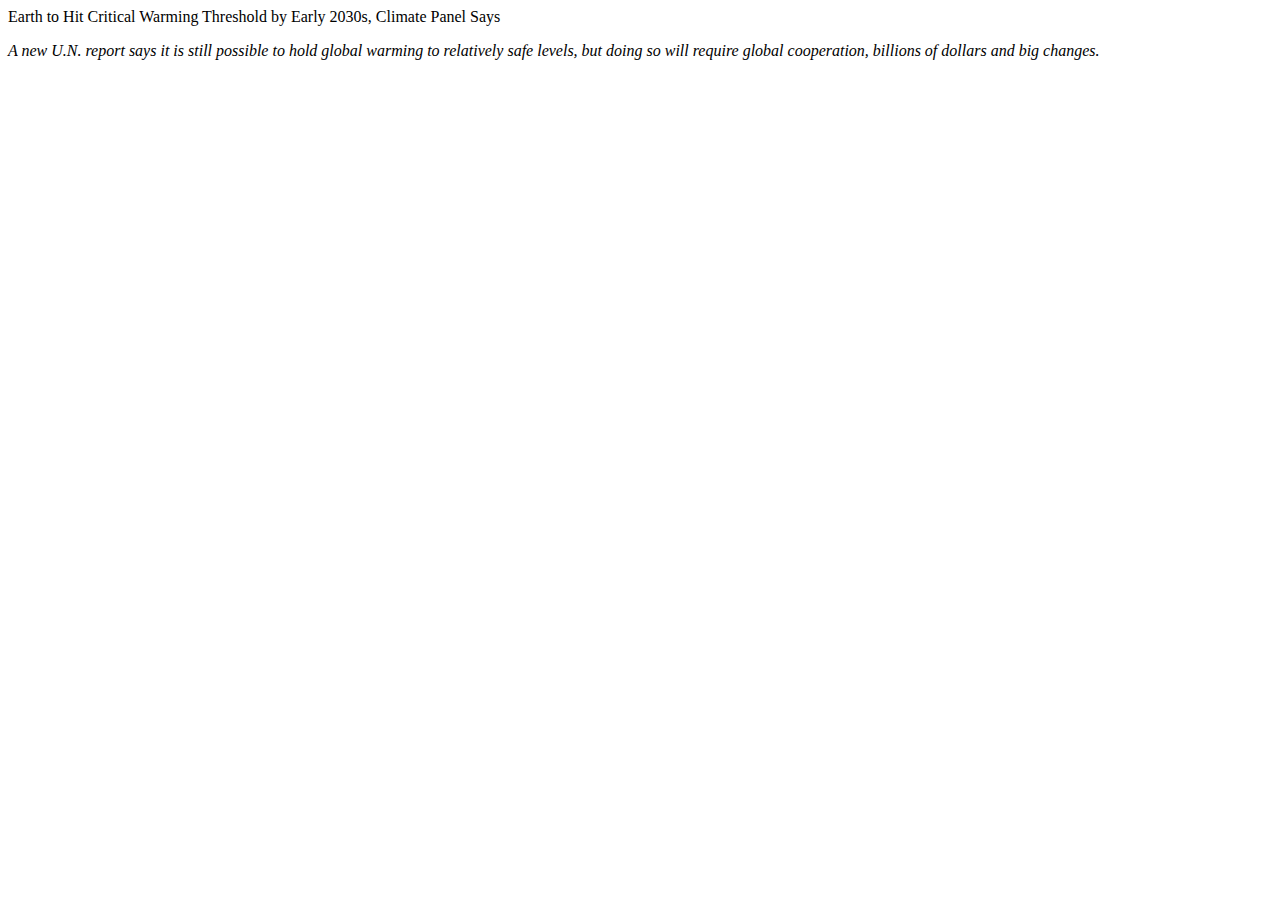
==== assignment8.html @ b074bdc4 "Add files via upload" ====
<html>
    <head>
        <title1 style="font-family:'Times New Roman'">Earth to Hit Critical Warming 
        Threshold by Early 2030s, Climate Panel Says</title1>
        <p></p>
        <meta charset="UF-8">
        <p><i>A new U.N. report says it is still possible to hold global warming
            to relatively safe levels, but doing so will require global cooperation,
            billions of dollars and big changes.
        </i></p>
    </head>
</html>
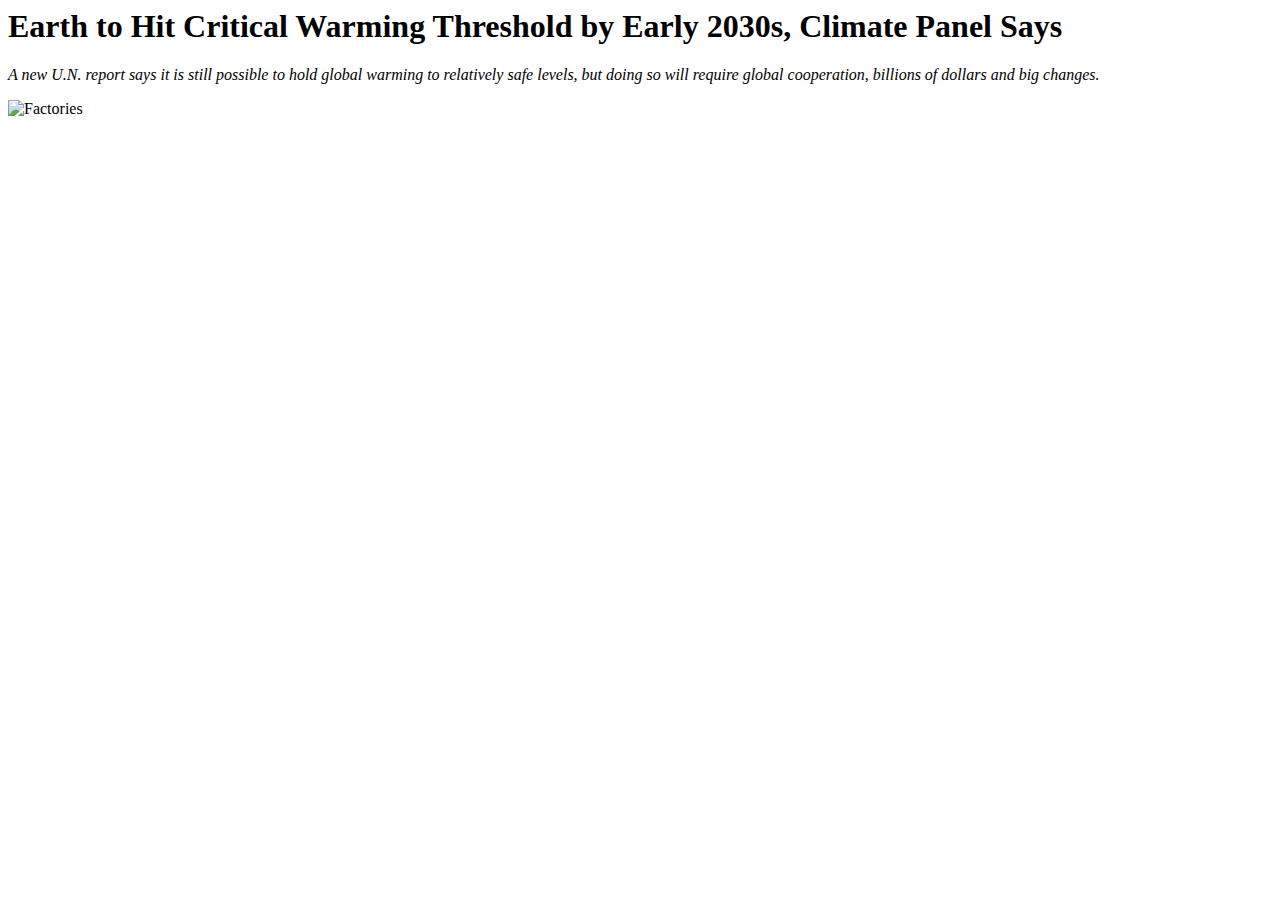
==== commit 6311b670: "Add files via upload" ====
--- a/assignment8.html
+++ b/assignment8.html
@@ -1,12 +1,17 @@
 <html>
     <head>
-        <title1 style="font-family:'Times New Roman'">Earth to Hit Critical Warming 
-        Threshold by Early 2030s, Climate Panel Says</title1>
+        
+        <h1 style="font-family:'Times New Roman'"><b></b>Earth to Hit Critical Warming 
+        Threshold by Early 2030s, Climate Panel Says</b></h1>
         <p></p>
-        <meta charset="UF-8">
-        <p><i>A new U.N. report says it is still possible to hold global warming
-            to relatively safe levels, but doing so will require global cooperation,
-            billions of dollars and big changes.
-        </i></p>
+        <body>
+            <meta charset="UF-8">
+            <p style="font-family:'Calibri'"><i>A new U.N. report says it is still possible to hold global warming
+                to relatively safe levels, but doing so will require global cooperation,
+                billions of dollars and big changes.
+            </i></p>
+            <p></p>
+            <img src="emissionsjpeg" alt="Factories">
+        </body>
     </head>
 </html>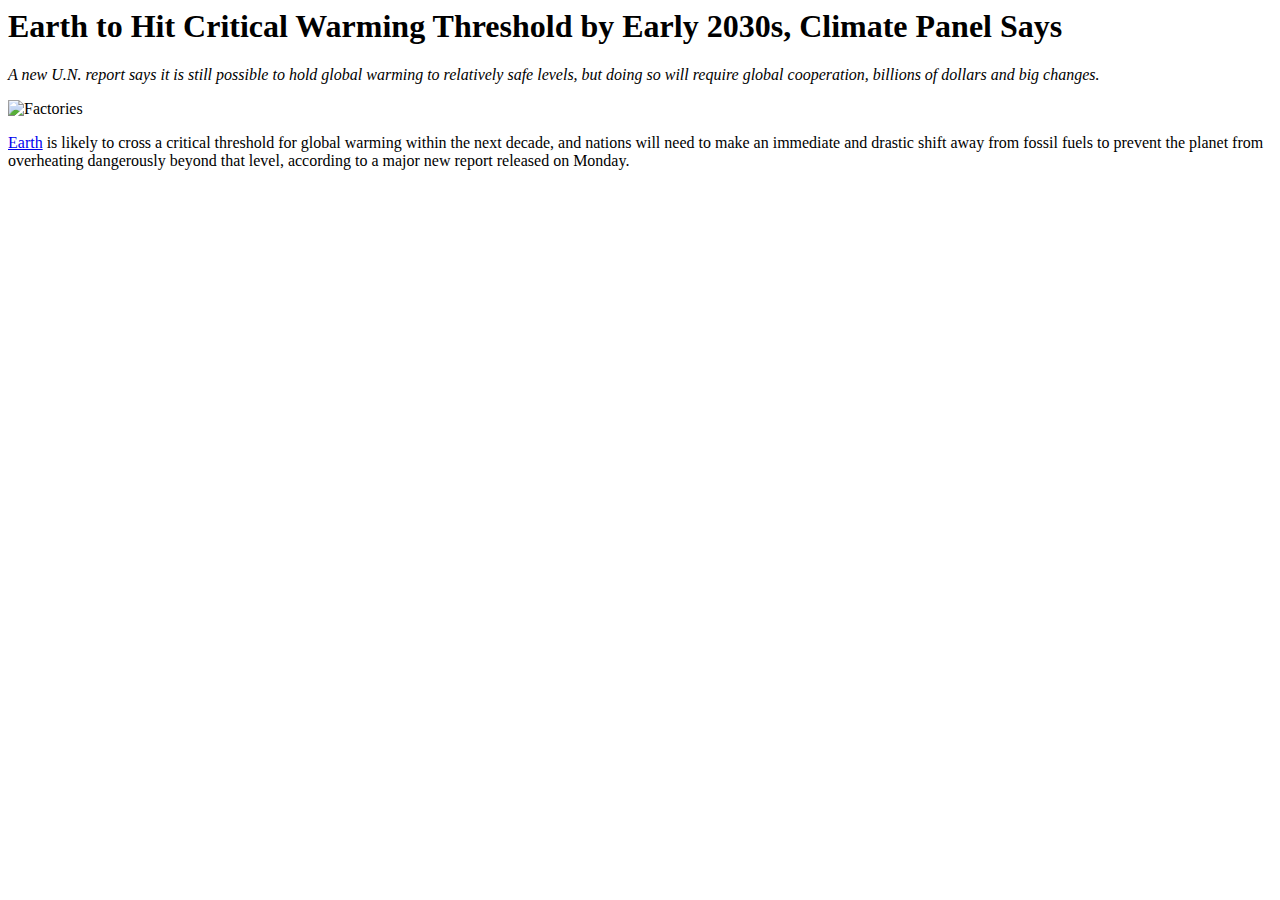
==== commit 236d629e: "Add files via upload" ====
--- a/assignment8.html
+++ b/assignment8.html
@@ -1,7 +1,7 @@
 <html>
     <head>
         
-        <h1 style="font-family:'Times New Roman'"><b></b>Earth to Hit Critical Warming 
+        <h1 style="font-family:'Times New Roman'"><b>Earth to Hit Critical Warming 
         Threshold by Early 2030s, Climate Panel Says</b></h1>
         <p></p>
         <body>
@@ -11,7 +11,15 @@
                 billions of dollars and big changes.
             </i></p>
             <p></p>
-            <img src="emissionsjpeg" alt="Factories">
+            <img src="emmissions.jpeg" alt="Factories">
+            <p></p>
+            <p>
+                <a href="https://solarsystem.nasa.gov/planets/earth/overview/>Earth">Earth</a> 
+                 is likely to cross a critical threshold for global warming within the next decade,
+                  and nations will need to make an immediate and drastic shift away from fossil fuels
+                  to prevent the planet from overheating dangerously beyond that level, according
+                  to a major new report released on Monday.
+            </p>
         </body>
     </head>
 </html>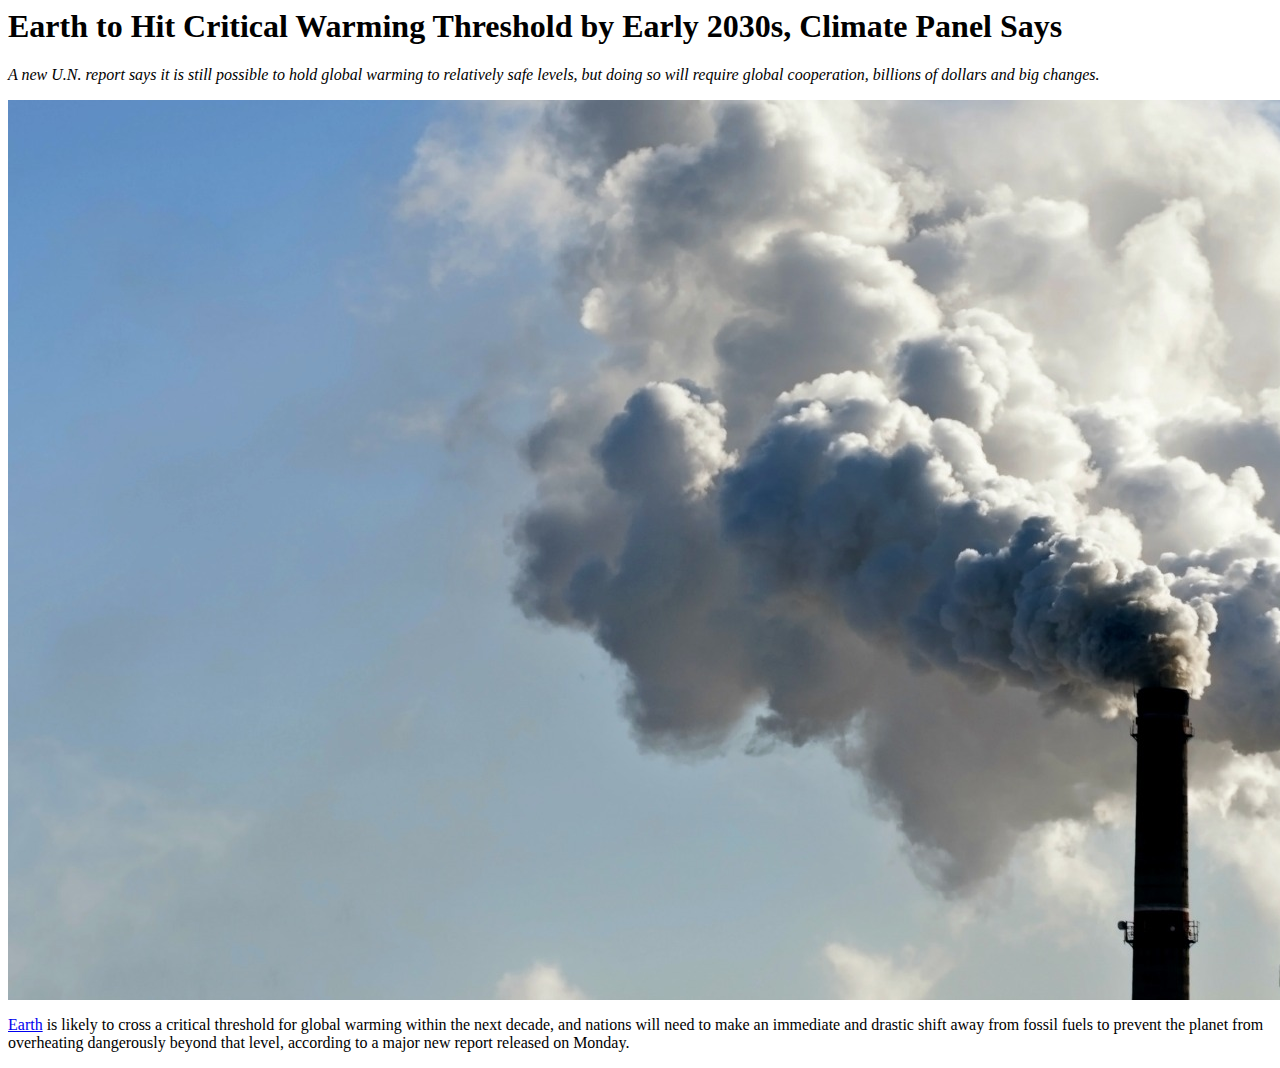
==== commit af10af51: "Add files via upload" ====
--- a/assignment8.html
+++ b/assignment8.html
@@ -14,7 +14,7 @@
             <img src="emmissions.jpeg" alt="Factories">
             <p></p>
             <p>
-                <a href="https://solarsystem.nasa.gov/planets/earth/overview/>Earth">Earth</a> 
+                <a href="https://solarsystem.nasa.gov/planets/earth/overview/">Earth</a> 
                  is likely to cross a critical threshold for global warming within the next decade,
                   and nations will need to make an immediate and drastic shift away from fossil fuels
                   to prevent the planet from overheating dangerously beyond that level, according
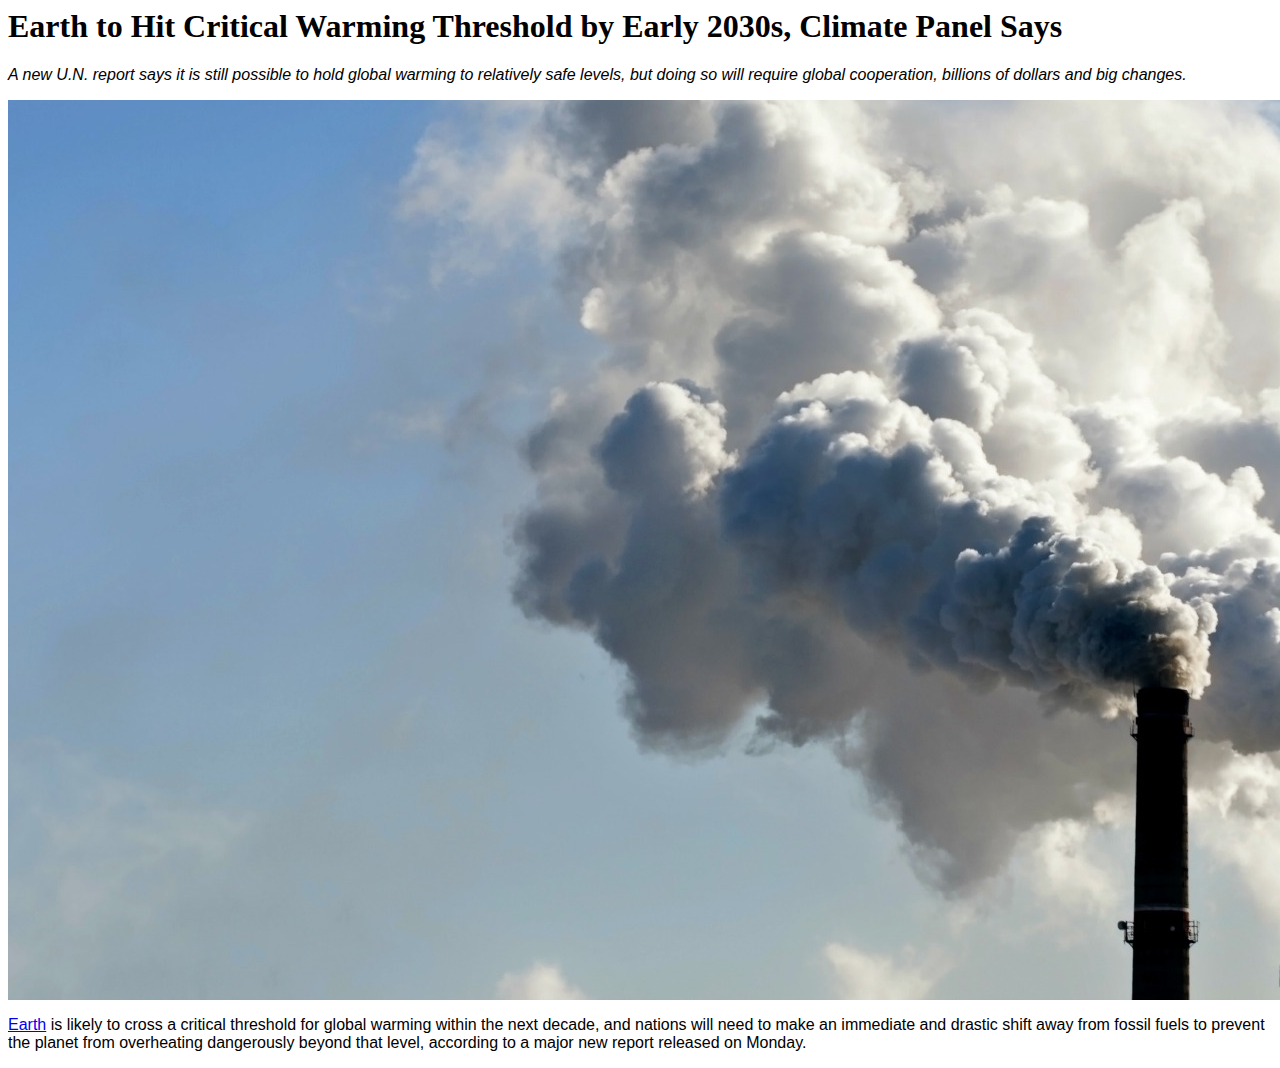
==== commit b10d68ac: "Add files via upload" ====
--- a/assignment8.html
+++ b/assignment8.html
@@ -6,14 +6,14 @@
         <p></p>
         <body>
             <meta charset="UF-8">
-            <p style="font-family:'Calibri'"><i>A new U.N. report says it is still possible to hold global warming
+            <p style="font-family:'Arial'"><i>A new U.N. report says it is still possible to hold global warming
                 to relatively safe levels, but doing so will require global cooperation,
                 billions of dollars and big changes.
             </i></p>
             <p></p>
             <img src="emmissions.jpeg" alt="Factories">
             <p></p>
-            <p>
+            <p style="font-family:'Arial'">
                 <a href="https://solarsystem.nasa.gov/planets/earth/overview/">Earth</a> 
                  is likely to cross a critical threshold for global warming within the next decade,
                   and nations will need to make an immediate and drastic shift away from fossil fuels
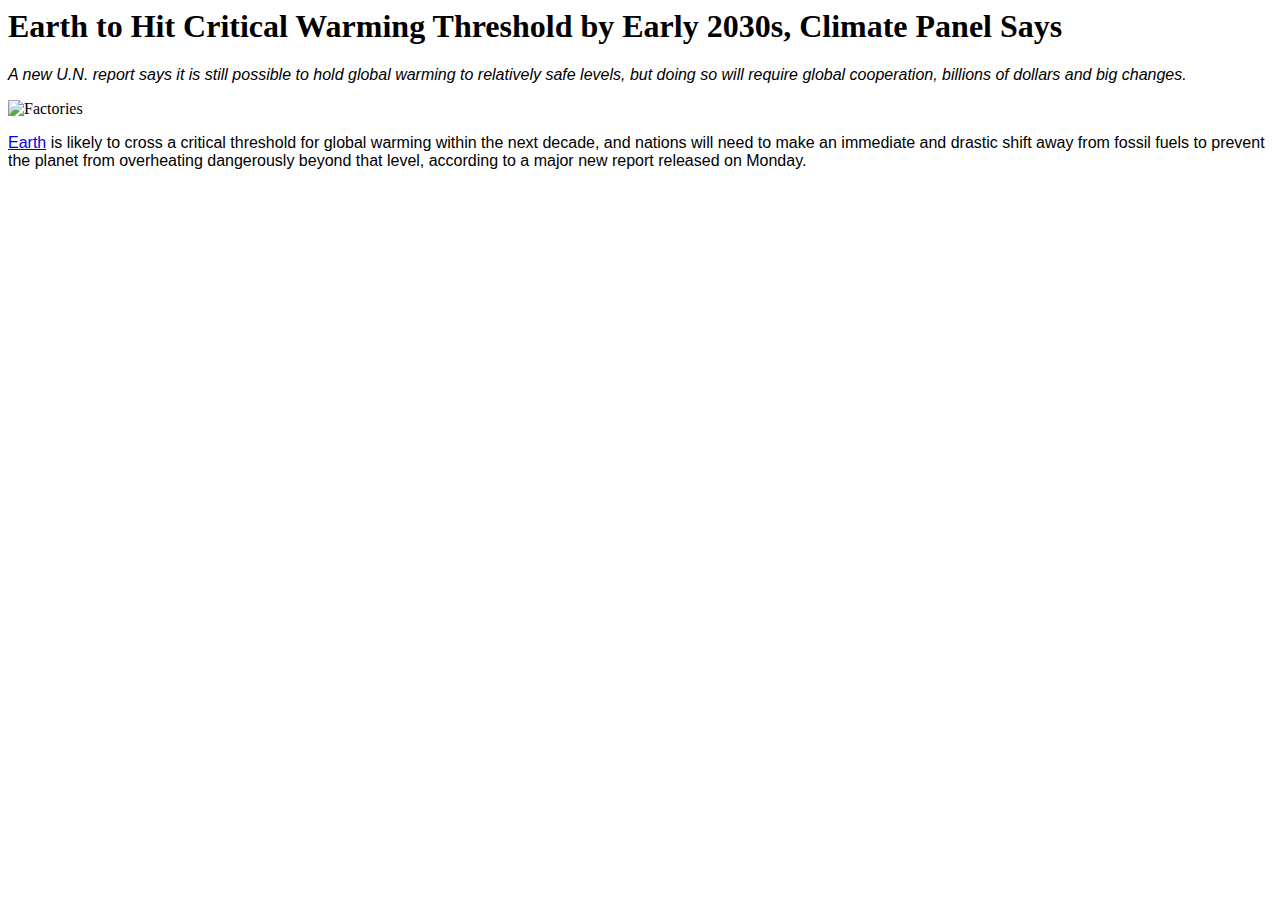
==== commit 98ceeffe: "Add files via upload" ====
--- a/assignment8.html
+++ b/assignment8.html
@@ -11,7 +11,7 @@
                 billions of dollars and big changes.
             </i></p>
             <p></p>
-            <img src="emmissions.jpeg" alt="Factories">
+            <img src="/graphics/emmissions.jpeg" alt="Factories">
             <p></p>
             <p style="font-family:'Arial'">
                 <a href="https://solarsystem.nasa.gov/planets/earth/overview/">Earth</a> 
